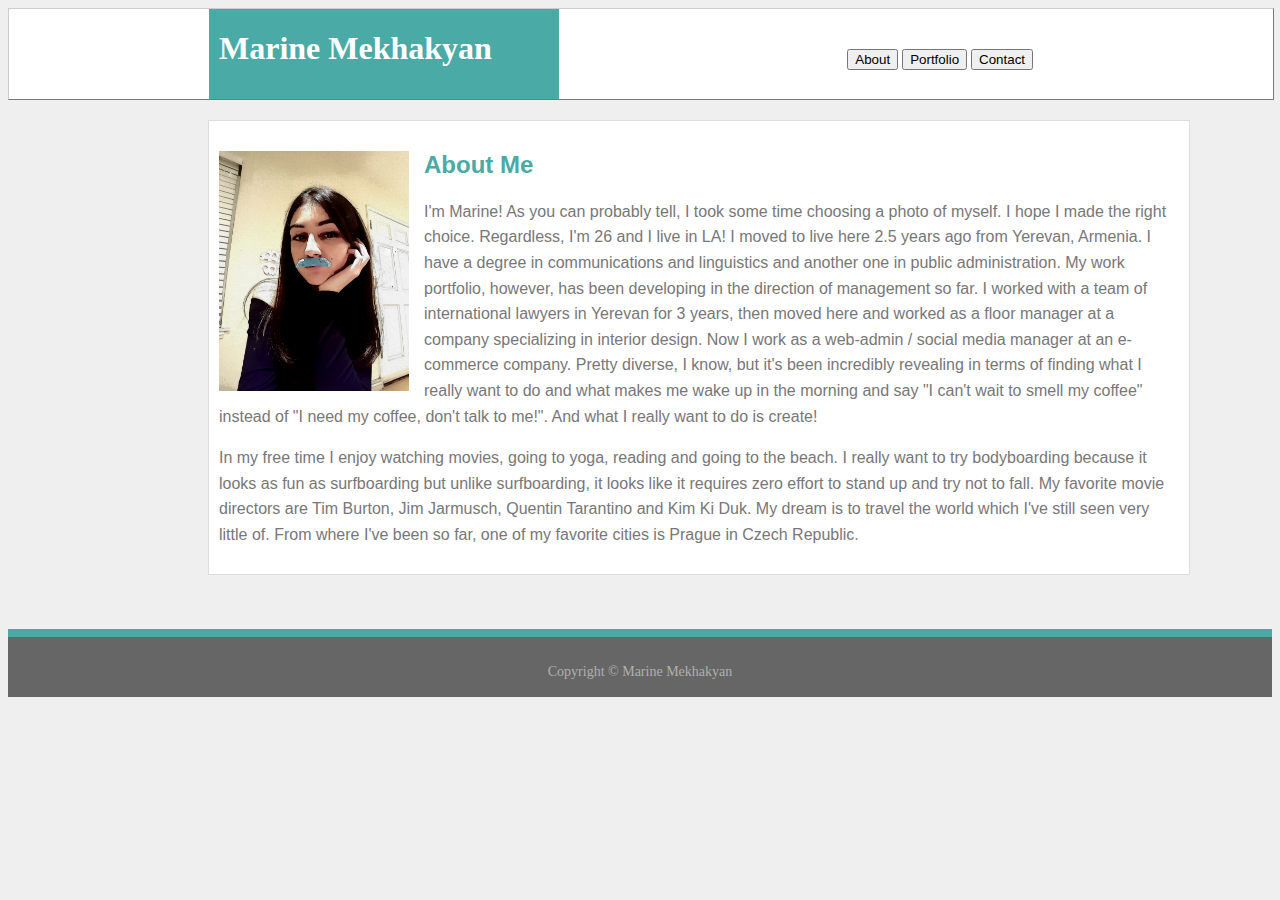
==== index.html @ 6b6c47fc "added portfolio images" ====
<!DOCTYPE html>
<html>
    <head>
        <title>First Portfolio</title>
        <link rel="stylesheet" type="text/css" href="assets/css/style.css">
        
        <body>

            <div class="header">
                    
<div class="buttons">

            <button>About</button>
            <button>Portfolio</button>
            <button>Contact</button>

            </div>

                <div class="name-box">
                <h1>Marine Mekhakyan</h1>

                </div>

                

        </div>


            <div class="wrapper">
                <section id="content">
  
             <div class="img">  
               
<img src="assets/images/myimage.jpg" width="190" height="240" alt="my">

</div> 

            <h2>About Me</h2>

                <p>I'm Marine! As you can probably tell, I took some time choosing a photo of myself. I hope I made the right choice. Regardless, I'm 26 and I live in LA! I moved to live here 2.5 years ago from Yerevan, Armenia. I have a degree in communications and linguistics and another one in public administration. My work portfolio, however, has been developing in the direction of management so far. I worked with a team of international lawyers in Yerevan for 3 years, then moved here and worked as a floor manager at a company specializing in interior design. Now I work as a web-admin / social media manager at an e-commerce company. Pretty diverse, I know, but it's been incredibly revealing in terms of finding what I really want to do and what makes me wake up in the morning and say "I can't wait to smell my coffee" instead of "I need my coffee, don't talk to me!". And what I really want to do is create!</p>
            
                <p>In my free time I enjoy watching movies, going to yoga, reading and going to the beach. I really want to try bodyboarding because it looks as fun as surfboarding but unlike surfboarding, it looks like it requires zero effort to stand up and try not to fall. My favorite movie directors are Tim Burton, Jim Jarmusch, Quentin Tarantino and Kim Ki Duk. My dream is to travel the world which I've still seen very little of. From where I've been so far, one of my favorite cities is Prague in Czech Republic.</p>
        
        </section>
        </div>
<br>
<br>
<br>

   <div class="footer">
<p id="footer-text">Copyright © Marine Mekhakyan</p>
   </div>
        </body>
    </head>
</html>
---- assets/css/style.css ----
body {
    background-color: #F0EFF0;
    background-image: url ("../images/memphis-mini.png");
}

.header {
    background-color: white;
    width: 100%;
    height: 90px;
    margin-top: 0px;
    margin-left: 0px;
    margin-right: 0px;
    border-style: outset;
    border-width: 1px;
    border-color: #cccccc;
    font-family: 'Georgia', Times, Times New Roman, serif;
    
    
}

.name-box {
    width: 350px;
    height: 90px;
    background-color: #4aaaa5;
    margin-left: 200px; 

}

h1 {
    position: absolute;
    color: white;
    padding-left: 10px;
}

.buttons {
    position: relative;
    float: right;
    margin-top: 40px;
    margin-right: 240px;

}


h2 {
    color: #4aaaa5;

}


#content {
    clear: both;
    width: 960px;
    background-color: white;
    padding-top: 10px;
    padding-left: 10px;
    padding-right: 10px;
    padding-bottom: 10px;
    margin-top: 20px;
    margin-left: 200px;
    color: #777777;
    border-style: solid;
    border-width: 1px;
    border-color: #dddddd;
    font-family: 'Arial', 'Helvetica Neue', Helvetica, sans-serif;
   
}

p {
    text-align: left;
    line-height: 1.6;
}

.img {
    float: left;
    margin-top: 20px;
    margin-right: 15px;
}

.footer {
    background-color: #666666;
    width: 100%;
    height: 60px;
    margin-bottom: 0px;
    margin-left: 0px;
    margin-right: 0px;
    border-top: 8px solid #4aaaa5;
    
}

#footer-text {
    color: #afb0b0;
    text-align: center;
    padding-top: 10px;
    font-size: 14px;
}

#contact {
    color: #4aaaa5;
    
}


#fname {
    width: 930px;
    height: 20px;
    margin-left: 10px;
    margin-bottom: 7px;
}

#email {
    width: 930px;
    height: 20px;
    margin-left: 10px;
    margin-bottom: 7px;
   
}

#messagefld {
    width: 930px;
    height: 150px;
    margin-left: 10px;
    margin-bottom: 10px;
    margin-top: 5px;
}

#message {
    margin-left: 10px;

}

#fname {
    margin-top: 5px;
    margin-bottom: 10px;
}

#email {
    margin-top: 5px;
    margin-bottom: 10px;
}

.submit-button {
    background-color: #4aaaa5;
    color: white;
    margin-left: 10px;
    height: 25px;
}
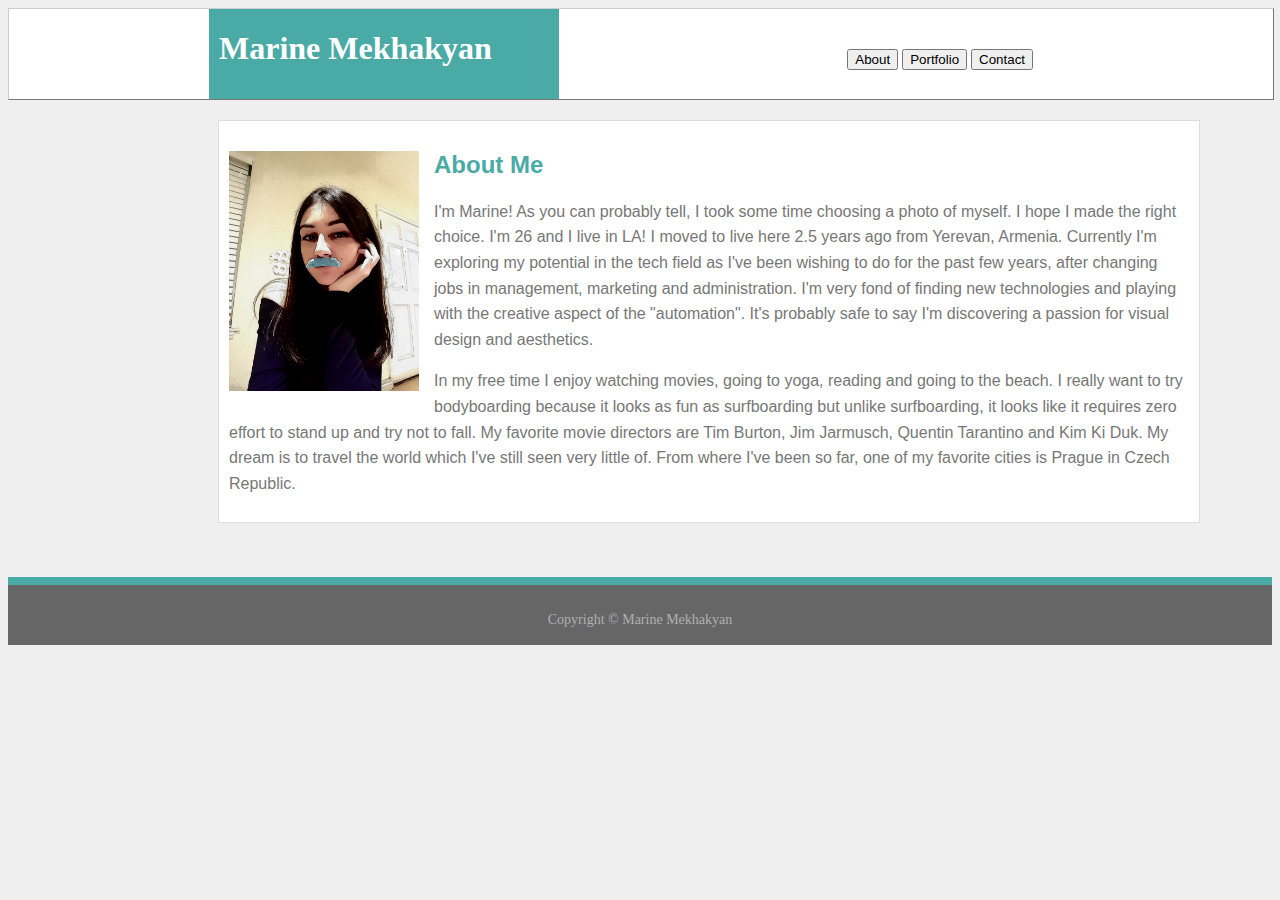
==== commit ceb96f67: "Update index.html" ====
--- a/index.html
+++ b/index.html
@@ -37,7 +37,7 @@
 
             <h2>About Me</h2>
 
-                <p>I'm Marine! As you can probably tell, I took some time choosing a photo of myself. I hope I made the right choice. Regardless, I'm 26 and I live in LA! I moved to live here 2.5 years ago from Yerevan, Armenia. I have a degree in communications and linguistics and another one in public administration. My work portfolio, however, has been developing in the direction of management so far. I worked with a team of international lawyers in Yerevan for 3 years, then moved here and worked as a floor manager at a company specializing in interior design. Now I work as a web-admin / social media manager at an e-commerce company. Pretty diverse, I know, but it's been incredibly revealing in terms of finding what I really want to do and what makes me wake up in the morning and say "I can't wait to smell my coffee" instead of "I need my coffee, don't talk to me!". And what I really want to do is create!</p>
+                <p>I'm Marine! As you can probably tell, I took some time choosing a photo of myself. I hope I made the right choice. I'm 26 and I live in LA! I moved to live here 2.5 years ago from Yerevan, Armenia. Currently I'm exploring my potential in the tech field as I've been wishing to do for the past few years, after changing jobs in management, marketing and administration. I'm very fond of finding new technologies and playing with the creative aspect of the "automation". It's probably safe to say I'm discovering a passion for visual design and aesthetics.</p>
             
                 <p>In my free time I enjoy watching movies, going to yoga, reading and going to the beach. I really want to try bodyboarding because it looks as fun as surfboarding but unlike surfboarding, it looks like it requires zero effort to stand up and try not to fall. My favorite movie directors are Tim Burton, Jim Jarmusch, Quentin Tarantino and Kim Ki Duk. My dream is to travel the world which I've still seen very little of. From where I've been so far, one of my favorite cities is Prague in Czech Republic.</p>
         
@@ -52,4 +52,4 @@
    </div>
         </body>
     </head>
-</html>+</html>
--- a/assets/css/style.css
+++ b/assets/css/style.css
@@ -94,6 +94,13 @@
     font-size: 14px;
 }
 
+.wrapper {
+    margin-right: auto;
+    margin-left: auto;
+    padding-right: 10px;
+    padding-left: 10px;
+}
+
 #contact {
     color: #4aaaa5;
     
@@ -143,4 +150,38 @@
     color: white;
     margin-left: 10px;
     height: 25px;
-}+}
+
+hr {
+    height: 1px;
+    background-color: #afb0b0;
+
+}
+
+.portfolio {
+    width: 960px;
+    background-color: white;
+    padding-top: 10px;
+    padding-left: 10px;
+    padding-right: 10px;
+    padding-bottom: 10px;
+    margin-top: 20px;
+    margin-left: 200px;
+    border-style: solid;
+    border-width: 1px;
+    border-color: #dddddd;
+    font-family: 'Arial', 'Helvetica Neue', Helvetica, sans-serif;
+}
+
+.column {
+    float: left;
+    width: 33.33%;
+    padding: 5px;
+  }
+  
+ 
+  .row::after {
+    content: "";
+    clear: both;
+    display: table;
+  }
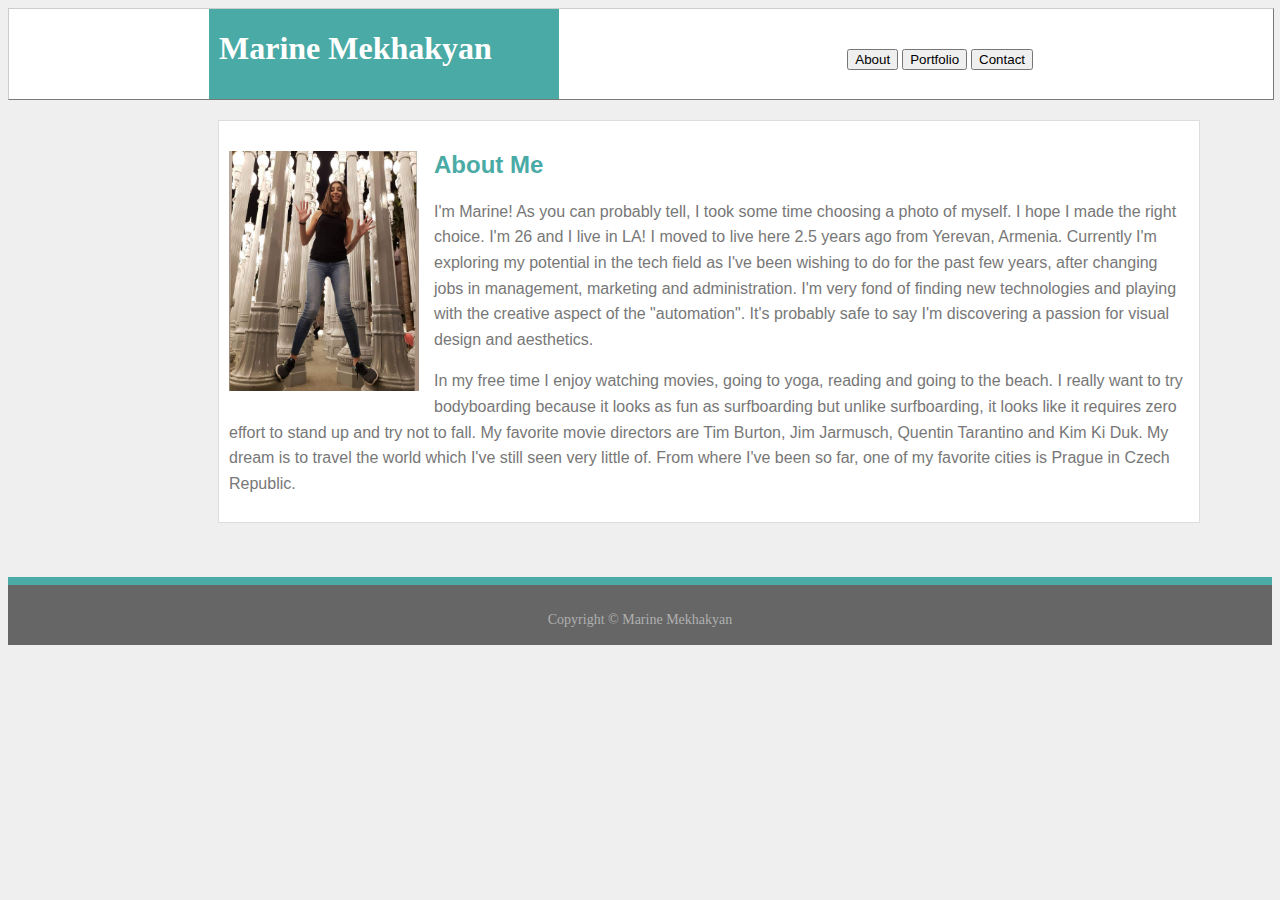
==== commit d01bc9fb: "Update index.html" ====
--- a/index.html
+++ b/index.html
@@ -31,7 +31,7 @@
   
              <div class="img">  
                
-<img src="assets/images/myimage.jpg" width="190" height="240" alt="my">
+<img src="assets/images/myimage2.jpg" width="190" height="240" alt="my">
 
 </div> 
 
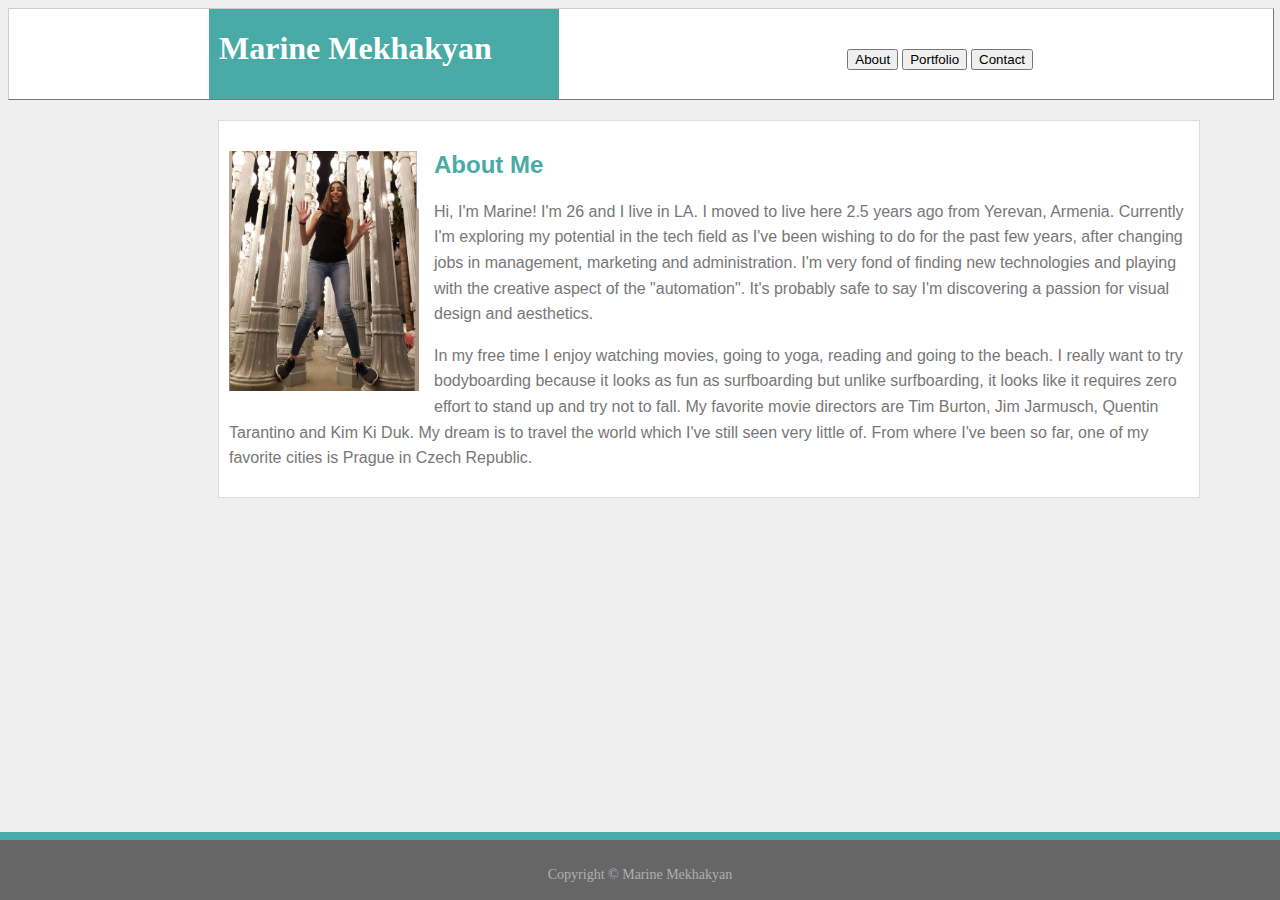
==== commit c030ede1: "Update index.html" ====
--- a/index.html
+++ b/index.html
@@ -37,7 +37,7 @@
 
             <h2>About Me</h2>
 
-                <p>I'm Marine! As you can probably tell, I took some time choosing a photo of myself. I hope I made the right choice. I'm 26 and I live in LA! I moved to live here 2.5 years ago from Yerevan, Armenia. Currently I'm exploring my potential in the tech field as I've been wishing to do for the past few years, after changing jobs in management, marketing and administration. I'm very fond of finding new technologies and playing with the creative aspect of the "automation". It's probably safe to say I'm discovering a passion for visual design and aesthetics.</p>
+                <p>Hi, I'm Marine! I'm 26 and I live in LA. I moved to live here 2.5 years ago from Yerevan, Armenia. Currently I'm exploring my potential in the tech field as I've been wishing to do for the past few years, after changing jobs in management, marketing and administration. I'm very fond of finding new technologies and playing with the creative aspect of the "automation". It's probably safe to say I'm discovering a passion for visual design and aesthetics.</p>
             
                 <p>In my free time I enjoy watching movies, going to yoga, reading and going to the beach. I really want to try bodyboarding because it looks as fun as surfboarding but unlike surfboarding, it looks like it requires zero effort to stand up and try not to fall. My favorite movie directors are Tim Burton, Jim Jarmusch, Quentin Tarantino and Kim Ki Duk. My dream is to travel the world which I've still seen very little of. From where I've been so far, one of my favorite cities is Prague in Czech Republic.</p>
         
--- a/assets/css/style.css
+++ b/assets/css/style.css
@@ -80,11 +80,11 @@
     background-color: #666666;
     width: 100%;
     height: 60px;
-    margin-bottom: 0px;
-    margin-left: 0px;
-    margin-right: 0px;
-    border-top: 8px solid #4aaaa5;
-    
+    position: fixed;
+    left: 0;
+    bottom: 0;
+    width: 100%;
+    border-top: 8px solid #4aaaa5;   
 }
 
 #footer-text {
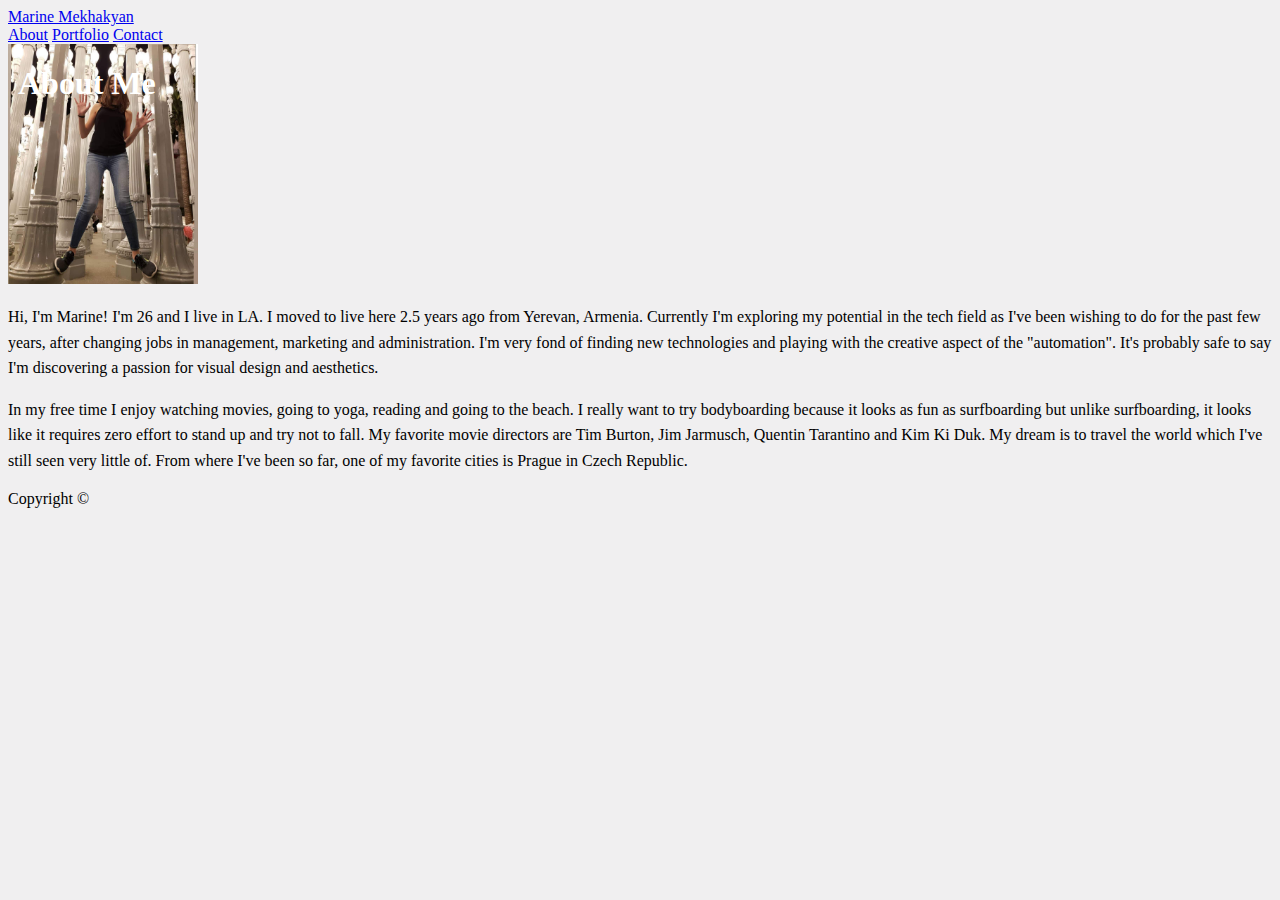
==== commit 992c1332: "Update index.html" ====
--- a/index.html
+++ b/index.html
@@ -1,55 +1,44 @@
 <!DOCTYPE html>
 <html>
     <head>
-        <title>First Portfolio</title>
+        <title>About | Marine Mekhakyan</title>
         <link rel="stylesheet" type="text/css" href="assets/css/style.css">
+        </head>
         
         <body>
+            <header id="masthead">
+                <div class="container">
+                  <a href="index.html" id="logo">Marine Mekhakyan</a>
+                  <nav>
+                    <a href="index.html">About</a>
+                    <a href="portfolio.html">Portfolio</a>
+                    <a href="contact.html">Contact</a>
+                  </nav>
+                </div>
+              </header>
 
-            <div class="header">
-                    
-<div class="buttons">
-
-            <button>About</button>
-            <button>Portfolio</button>
-            <button>Contact</button>
-
-            </div>
-
-                <div class="name-box">
-                <h1>Marine Mekhakyan</h1>
-
-                </div>
-
-                
-
-        </div>
+              <div id="main-container" class="container">
+                <section class="main-section">
+                  <h1>About Me</h1>            
+               
+<img src="assets/images/myimage2.jpg" class="auth-image"  width="190" height="240">
 
 
-            <div class="wrapper">
-                <section id="content">
-  
-             <div class="img">  
-               
-<img src="assets/images/myimage2.jpg" width="190" height="240" alt="my">
-
-</div> 
-
-            <h2>About Me</h2>
 
                 <p>Hi, I'm Marine! I'm 26 and I live in LA. I moved to live here 2.5 years ago from Yerevan, Armenia. Currently I'm exploring my potential in the tech field as I've been wishing to do for the past few years, after changing jobs in management, marketing and administration. I'm very fond of finding new technologies and playing with the creative aspect of the "automation". It's probably safe to say I'm discovering a passion for visual design and aesthetics.</p>
             
                 <p>In my free time I enjoy watching movies, going to yoga, reading and going to the beach. I really want to try bodyboarding because it looks as fun as surfboarding but unlike surfboarding, it looks like it requires zero effort to stand up and try not to fall. My favorite movie directors are Tim Burton, Jim Jarmusch, Quentin Tarantino and Kim Ki Duk. My dream is to travel the world which I've still seen very little of. From where I've been so far, one of my favorite cities is Prague in Czech Republic.</p>
         
-        </section>
+            </section>
+
         </div>
-<br>
-<br>
-<br>
-
-   <div class="footer">
-<p id="footer-text">Copyright © Marine Mekhakyan</p>
-   </div>
-        </body>
-    </head>
-</html>
+      </div> 
+        <footer>
+          <div class="container">
+            Copyright &copy; 
+          </div>
+        </footer>
+      </body>
+      
+      </html>
+      
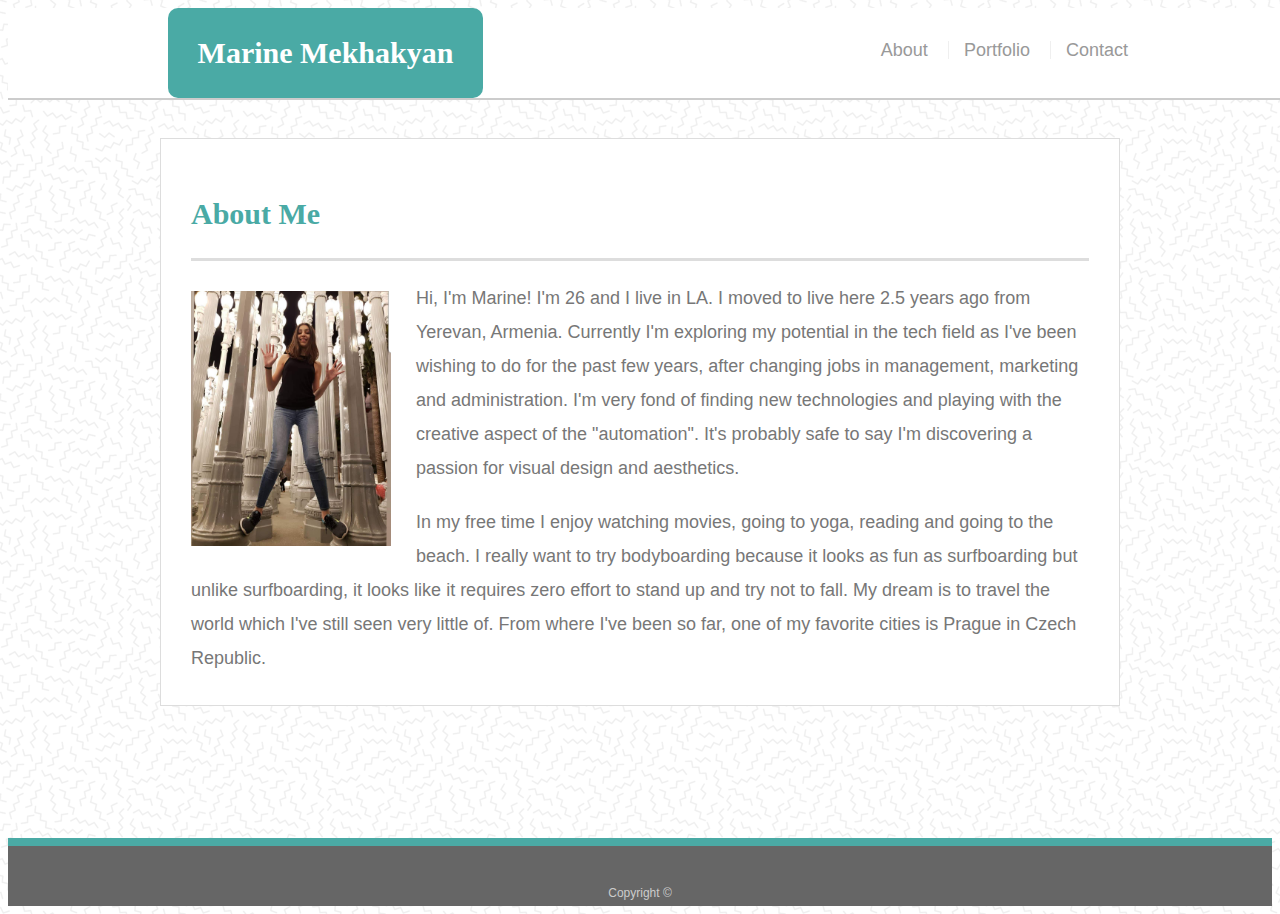
==== commit 623db509: "Update index.html" ====
--- a/index.html
+++ b/index.html
@@ -27,7 +27,7 @@
 
                 <p>Hi, I'm Marine! I'm 26 and I live in LA. I moved to live here 2.5 years ago from Yerevan, Armenia. Currently I'm exploring my potential in the tech field as I've been wishing to do for the past few years, after changing jobs in management, marketing and administration. I'm very fond of finding new technologies and playing with the creative aspect of the "automation". It's probably safe to say I'm discovering a passion for visual design and aesthetics.</p>
             
-                <p>In my free time I enjoy watching movies, going to yoga, reading and going to the beach. I really want to try bodyboarding because it looks as fun as surfboarding but unlike surfboarding, it looks like it requires zero effort to stand up and try not to fall. My favorite movie directors are Tim Burton, Jim Jarmusch, Quentin Tarantino and Kim Ki Duk. My dream is to travel the world which I've still seen very little of. From where I've been so far, one of my favorite cities is Prague in Czech Republic.</p>
+                <p>In my free time I enjoy watching movies, going to yoga, reading and going to the beach. I really want to try bodyboarding because it looks as fun as surfboarding but unlike surfboarding, it looks like it requires zero effort to stand up and try not to fall. My dream is to travel the world which I've still seen very little of. From where I've been so far, one of my favorite cities is Prague in Czech Republic.</p>
         
             </section>
 
--- a/assets/css/style.css
+++ b/assets/css/style.css
@@ -1,7 +1,271 @@
 body {
+    font-family: Arial, "Helvetica Neue", Helvetica, sans-serif;
+    font-size: 18px;
+    line-height: 34px;
+    color: #777777;
+    background: url("../images/memphis-mini.png");
+  }
+  
+  * {
+    box-sizing: border-box;
+  }
+  
+  /* general */
+  
+  .container {
+    width: 100%;
+    max-width: 960px;
+    margin: 0 auto;
+    clear: both;
+  }
+  
+  h1,
+  h2,
+  h3,
+  p {
+    margin-bottom: 20px;
+  }
+  
+  p:last-child {
+    margin-bottom: 0;
+  }
+  
+  h1,
+  h2,
+  h3 {
+    font-family: Georgia, Times, "Times New Roman", serif;
+    font-weight: 700;
+    color: #4aaaa5;
+  }
+  
+  h1 {
+    padding-bottom: 20px;
+    font-size: 30px;
+    line-height: 49px;
+    border-bottom: 3px solid #dddddd;
+  }
+  
+  h2,
+  h3 {
+    font-size: 22px;
+  }
+  
+  /* header */
+  
+  #masthead {
+    position: fixed;
+    z-index: 99;
+    width: 100%;
+    margin: 0 0 30px;
+    overflow: auto;
+    color: #ffffff;
+    background: #ffffff;
+    border-bottom: 2px solid #cccccc;
+  }
+  
+  #logo {
+    float: left;
+    width: 315px;
+    height: 90px;
+    font-family: Georgia, Times, "Times New Roman", serif;
+    font-size: 30px;
+    font-weight: 700;
+    line-height: 90px;
+    color: #ffffff;
+    text-align: center;
+    text-decoration: none;
+    background: #4aaaa5;
+    border-radius: 10px;
+  }
+  
+  nav {
+    float: right;
+    margin-top: 25px;
+  }
+  
+  nav a {
+    display: inline-block;
+    padding-left: 15px;
+    margin-left: 15px;
+    line-height: 18px;
+    color: #999;
+    text-decoration: none;
+    border-left: 1px solid #efefef;
+  }
+  
+  nav a:first-child {
+    border-left: 0 none;
+  }
+  
+  /* footer */
+  
+  footer {
+    padding: 30px 0;
+    clear: both;
+    font-size: 12px;
+    color: #ffffff;
+    color: #cccccc;
+    text-align: center;
+    background: #666666;
+    border-top: 8px solid #4aaaa5;
+    height: 50px;
+  }
+  
+  h3, h2 {
+    padding-bottom: 20px;
+    margin-bottom: 15px;
+    line-height: 22px;
+    border-bottom: 2px solid #eeeeee;
+  }
+  
+  /* main */
+  
+  #main-container {
+    padding-top: 130px;
+    min-height: calc(100vh - 70px);
+  }
+  
+  .main-section {
+    float: left;
+    width: 100%;
+    max-width: 960px;
+    padding: 30px;
+    margin: 0 0 40px;
+    background: #ffffff;
+    border: 1px solid #dddddd;
+  }
+  
+  /* portfolio page */
+  
+  .work {
+    position: relative;
+    float: left;
+    width: 274px;
+    margin: 20px 0 25px;
+    overflow: auto;
+  }
+  
+  .work:nth-child(even) {
+    margin-right: 40px;
+  }
+  
+  .work img {
+    width: 100%;
+    border: 0 none;
+    opacity: 0.8;
+  }
+  
+  .work h3 {
+    position: absolute;
+    bottom: 20px;
+    width: 100%;
+    padding: 15px;
+    margin-bottom: 0;
+    font-weight: 300;
+    line-height: 30px;
+    color: #ffffff;
+    text-align: center;
+    background: #4aaaa5;
+    border-bottom: 0;
+  }
+  
+  .auth-image {
+    float: left;
+    width: 200px;
+    height: auto;
+    margin-top: 10px;
+    margin-right: 25px;
+  }
+  
+  /* contact page */
+  
+  #contact-form ul {
+    margin-bottom: 20px;
+  }
+  
+  #contact-form li {
+    margin-bottom: 10px;
+  }
+  
+  label,
+  input[type=text],
+  input[type=email],
+  textarea {
+    display: block;
+    width: 100%;
+  }
+  
+  input[type=text],
+  input[type=email],
+  textarea {
+    height: 35px;
+    padding: 0 10px;
+    font-size: 14px;
+    border: 1px solid #dddddd;
+  }
+  
+  textarea {
+    height: 200px;
+  }
+  
+  input[type=submit] {
+    padding: 10px 30px;
+    font-size: 18px;
+    color: #ffffff;
+    cursor: pointer;
+    background: #4aaaa5;
+    border: 0 none;
+  }
+  
+
+
+/* body {
     background-color: #F0EFF0;
-    background-image: url ("../images/memphis-mini.png");
-}
+    background-image: url("../images/memphis-mini.png");
+}
+
+* {
+    box-sizing: border-box;
+  }
+  
+  h1,
+h2,
+h3,
+p {
+  margin-bottom: 20px;
+}
+
+p:last-child {
+  margin-bottom: 0;
+}
+
+h1,
+h2,
+h3 {
+  font-family: Georgia, Times, "Times New Roman", serif;
+  font-weight: 700;
+  color: #4aaaa5;
+}
+
+h1 {
+  padding-bottom: 20px;
+  font-size: 30px;
+  line-height: 49px;
+  border-bottom: 3px solid #dddddd;
+}
+
+h2,
+h3 {
+  font-size: 22px;
+}
+
+.container {
+    width: 100%;
+    max-width: 960px;
+    margin: 0 auto;
+    clear: both;
+  }
+  
 
 .header {
     background-color: white;
@@ -184,4 +448,4 @@
     content: "";
     clear: both;
     display: table;
-  }
+  } */
